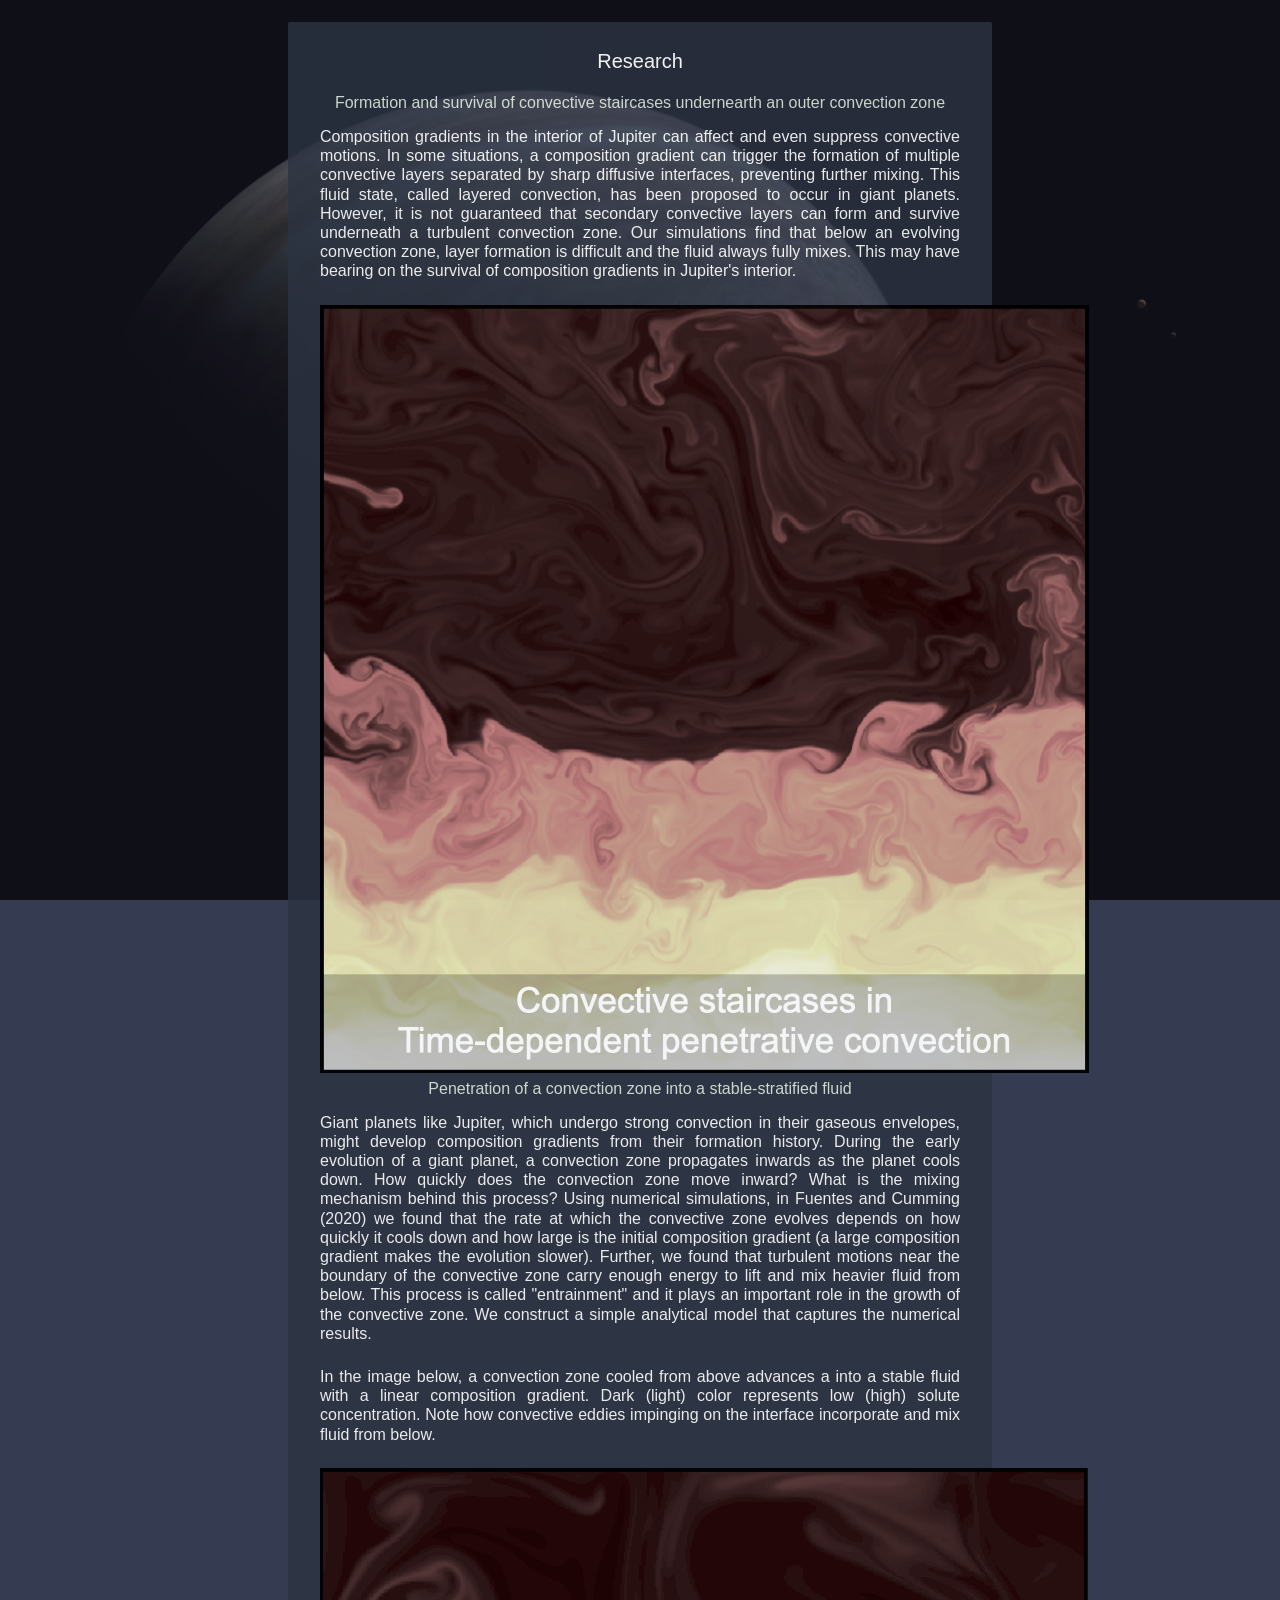
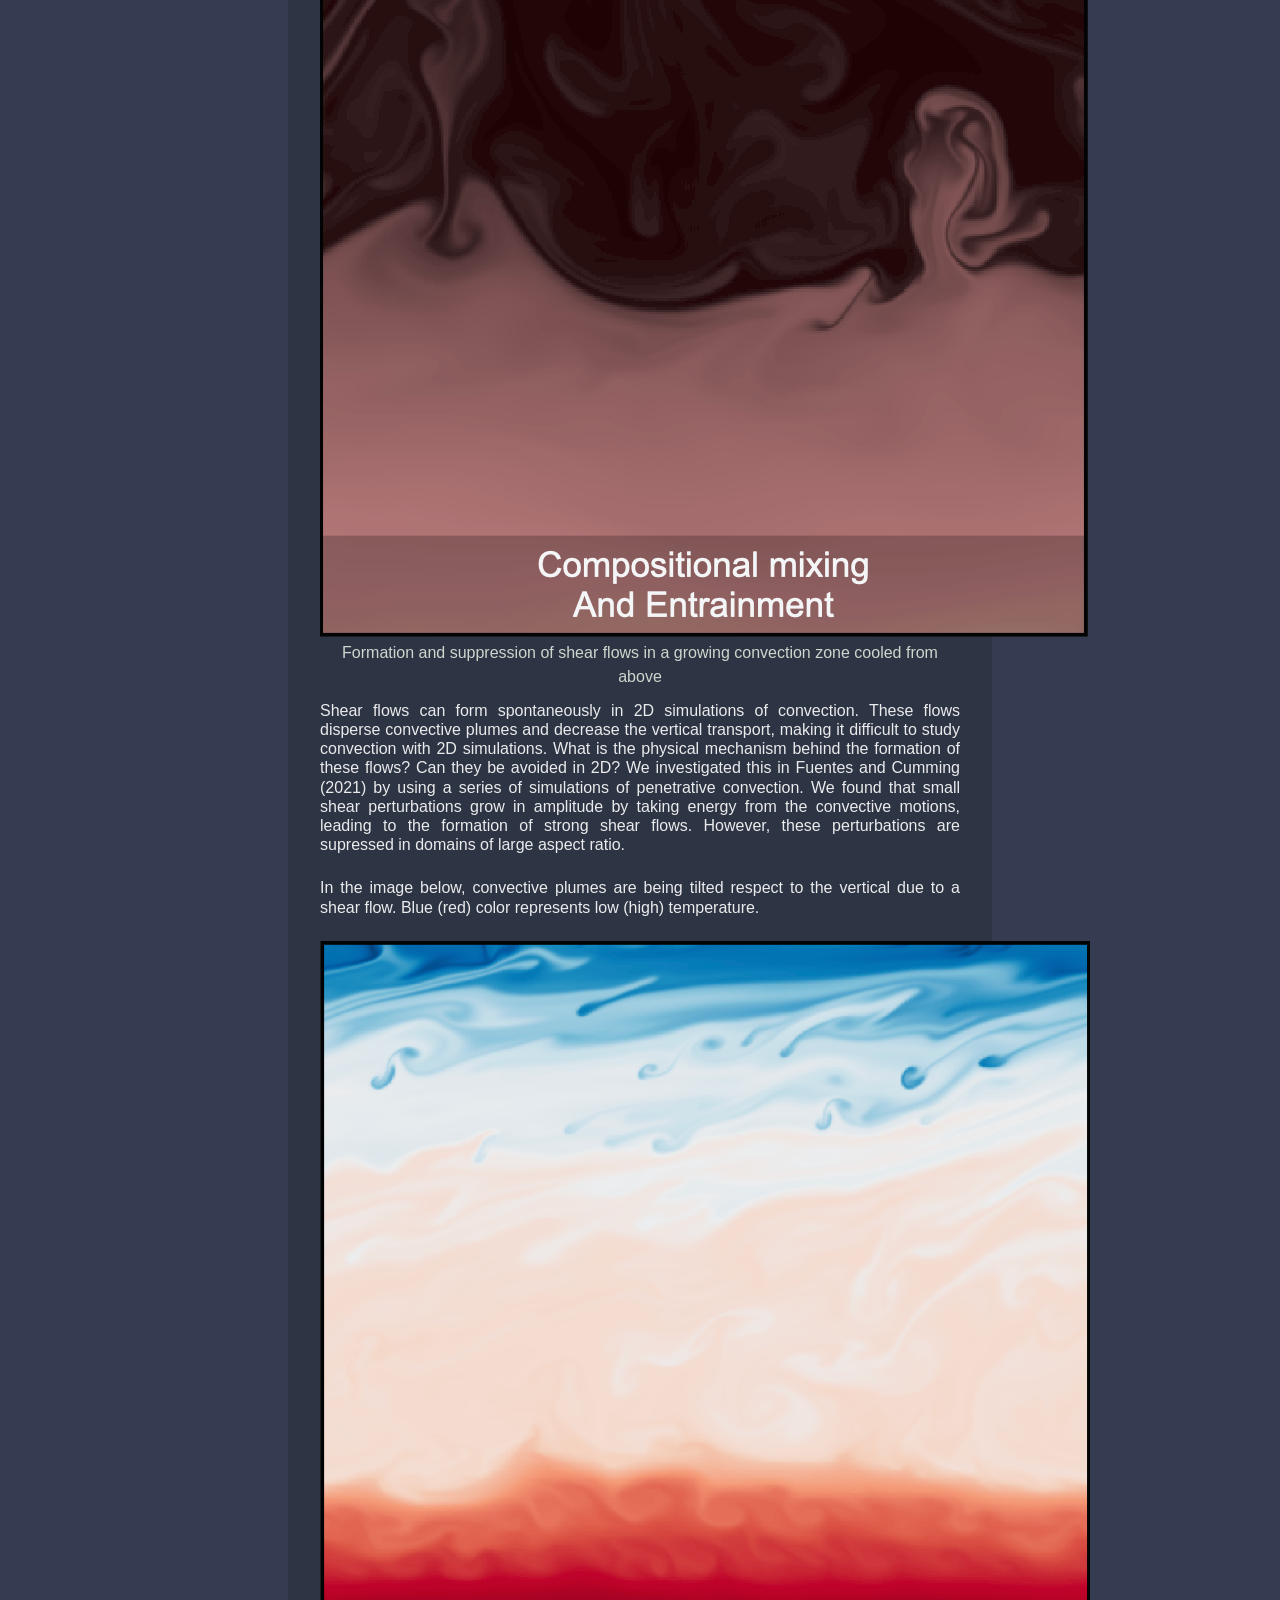
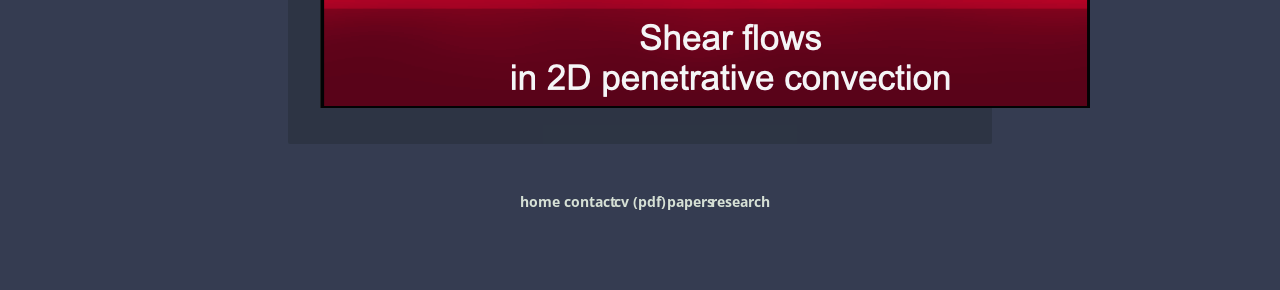
==== research.html @ 8d71b3c2 "update" ====
<!DOCTYPE HTML>
<html>
  <head>
    <!-- Global site tag (gtag.js) - Google Analytics -->
    <script async src="https://www.googletagmanager.com/gtag/js?id=UA-88194582-4"></script>
    <script>
     window.dataLayer = window.dataLayer || [];
     function gtag(){dataLayer.push(arguments);}
     gtag('js', new Date());

     gtag('config', 'UA-88194582-4');
    </script>
    <title>Rafael Fuentes</title>
    <meta charset="utf-8" />
    <meta name="viewport" content="width=device-width, initial-scale=1, user-scalable=no" />
    <link rel="stylesheet" href="assets/css/main.css" />
    <noscript><link rel="stylesheet" href="assets/css/noscript.css" /></noscript>
    <meta name="description" content="Astrophysicist, trail runner and cookie monster">
    <meta name="keywords" content="Rafael Fuentes, jorafb, Rafa, Astro, Astronomy, Astrophysics, Fluid dynamics, Gas giants, Jupiter">
    <meta name="author" content="Rafael Fuentes">
    
    <!-- Open Graphs tabs -->
    <meta property="og:url" content="https://jorafb.github.io" /> 
    <meta property="og:title" content="Rafael Fuentes" />
    <meta property="og:site_name" content="Rafael Fuentes | astrophysicist at CU Boulder" /> 
    <meta property="og:image" content="https://jorafb.github.io/images/bg5.jpg" /> 
    <meta property="og:description" content="Astrophysicist, trail runner and cookie monster" />

  </head>

  <!-- <body class="is-preload"> -->
  <body>

    <!-- Wrapper -->
    <div id="wrapper">

      <!-- Main -->
      <section id="main" class="white">
	<header>
	  <h2>Research</h2>
	</header>
	
	<h3>Formation and survival of convective staircases undernearth an outer convection zone</h3>
	<p>
	Composition gradients in the interior of Jupiter can affect and even suppress convective motions. In some situations, a composition gradient can trigger the formation of multiple convective layers separated by sharp diffusive interfaces, preventing further mixing. This fluid state, called layered convection, has been proposed to occur in giant planets. However, it is not guaranteed that secondary convective layers can form and survive underneath a turbulent convection zone. Our simulations find that below an evolving convection zone, layer formation is difficult and the fluid always fully mixes. This may have bearing on the survival of composition gradients in Jupiter's interior.
		</p>
		<img src="./images/staircase.png" alt="Layered convection",style="max-width: 50%;">
		
	
	
	<h3>Penetration of a convection zone into a stable-stratified fluid</h3>
	
	<p>
	  Giant planets like Jupiter, which undergo strong convection in their gaseous envelopes, might develop composition gradients from their formation history. During the early evolution of a giant planet, a convection zone propagates inwards as the planet cools down. How quickly does the convection zone move inward? What is the mixing mechanism behind this process? Using numerical simulations, in <a href="https://ui.adsabs.harvard.edu/abs/2020PhRvF...5l4501F/abstract" target="_black">Fuentes and Cumming (2020)</a> we found that the rate at which the convective zone evolves depends on how quickly it cools down and how large is the initial composition gradient (a large composition gradient makes the evolution slower). Further, we found that turbulent motions near the boundary of the convective zone carry enough energy to lift and mix heavier fluid from below. This process is called "entrainment" and it plays an important role in the growth of the convective zone. We construct a simple analytical model that captures the numerical results.
	  </p>
	  
  	<p>In the image below, a convection zone cooled from above advances a into a stable fluid with a linear composition gradient. Dark (light) color represents low (high) solute concentration. Note how convective eddies impinging on the interface incorporate and mix fluid from below.</p>
	<img src="./images/conv_zone.png" alt="Propagation of an outer convection zone",style="max-width: 50%;">
	
	
	<h3>Formation and suppression of shear flows in a growing convection zone cooled from above</h3>
	
	<p>
	  Shear flows can form spontaneously in 2D simulations of convection. These flows disperse convective plumes and decrease the vertical transport, making it difficult to study convection with 2D simulations. What is the physical mechanism behind the formation of these flows? Can they be avoided in 2D? We investigated this in <a href="https://ui.adsabs.harvard.edu/abs/2021PhRvF...6g4502F/abstract" target="_black">Fuentes and Cumming (2021)</a> by using a series of simulations of penetrative convection. We found that small shear perturbations grow in amplitude by taking energy from the convective motions, leading to the formation of strong shear flows. However, these perturbations are supressed in domains of large aspect ratio.
	  </p>
	  
  	<p>In the image below, convective plumes are being tilted respect to the vertical due to a shear flow. Blue (red) color represents low (high) temperature.</p>
	<img src="./images/shear.png" alt="Shear flows driven by convection",style="max-width: 50%;">
	
	
      </section>

      <br>
      
      <section>
	<footer>
	  <ul class="icons">
		<li><a href="index.html" class="fa-home"><span class="link-text">home</span></a></li>
	    <li><a href="mailto:jorafb92@gmail.com" target="_blank" class="fa fa-envelope"><span class="link-text">contact</span></a></li>
	    <!--<li><a href="bio.html" class="fa-id-badge"><span class="link-text">bio</span></a></li>-->
	    <li><a href="images/CV.pdf" target="_blank" class="fa-file-pdf-o"><span class="link-text">cv (pdf)</span></a></li>
	    <li><a href="https://ui.adsabs.harvard.edu/public-libraries/GbQzUSvESiKZHU8t9083Lg" target="_blank" class="fa-paper-plane-o">
	      <span class="link-text">papers</span></a></li>
	    <li><a href="research.html" class="fa-graduation-cap"><span class="link-text">research</span></a></li>
	  </ul>
	</footer>
      </section>
      <br>
      <!-- Footer -->
      <footer id="footer">
      </footer>

    </div>

    <!-- Scripts -->
    <!-- <script>
	 if ('addEventListener' in window) {
	 window.addEventListener('load', function() { document.body.className = document.body.className.replace(/\bis-preload\b/, ''); });
	 document.body.className += (navigator.userAgent.match(/(MSIE|rv:11\.0)/) ? ' is-ie' : '');
	 }
	 </script> -->

  </body>
</html>
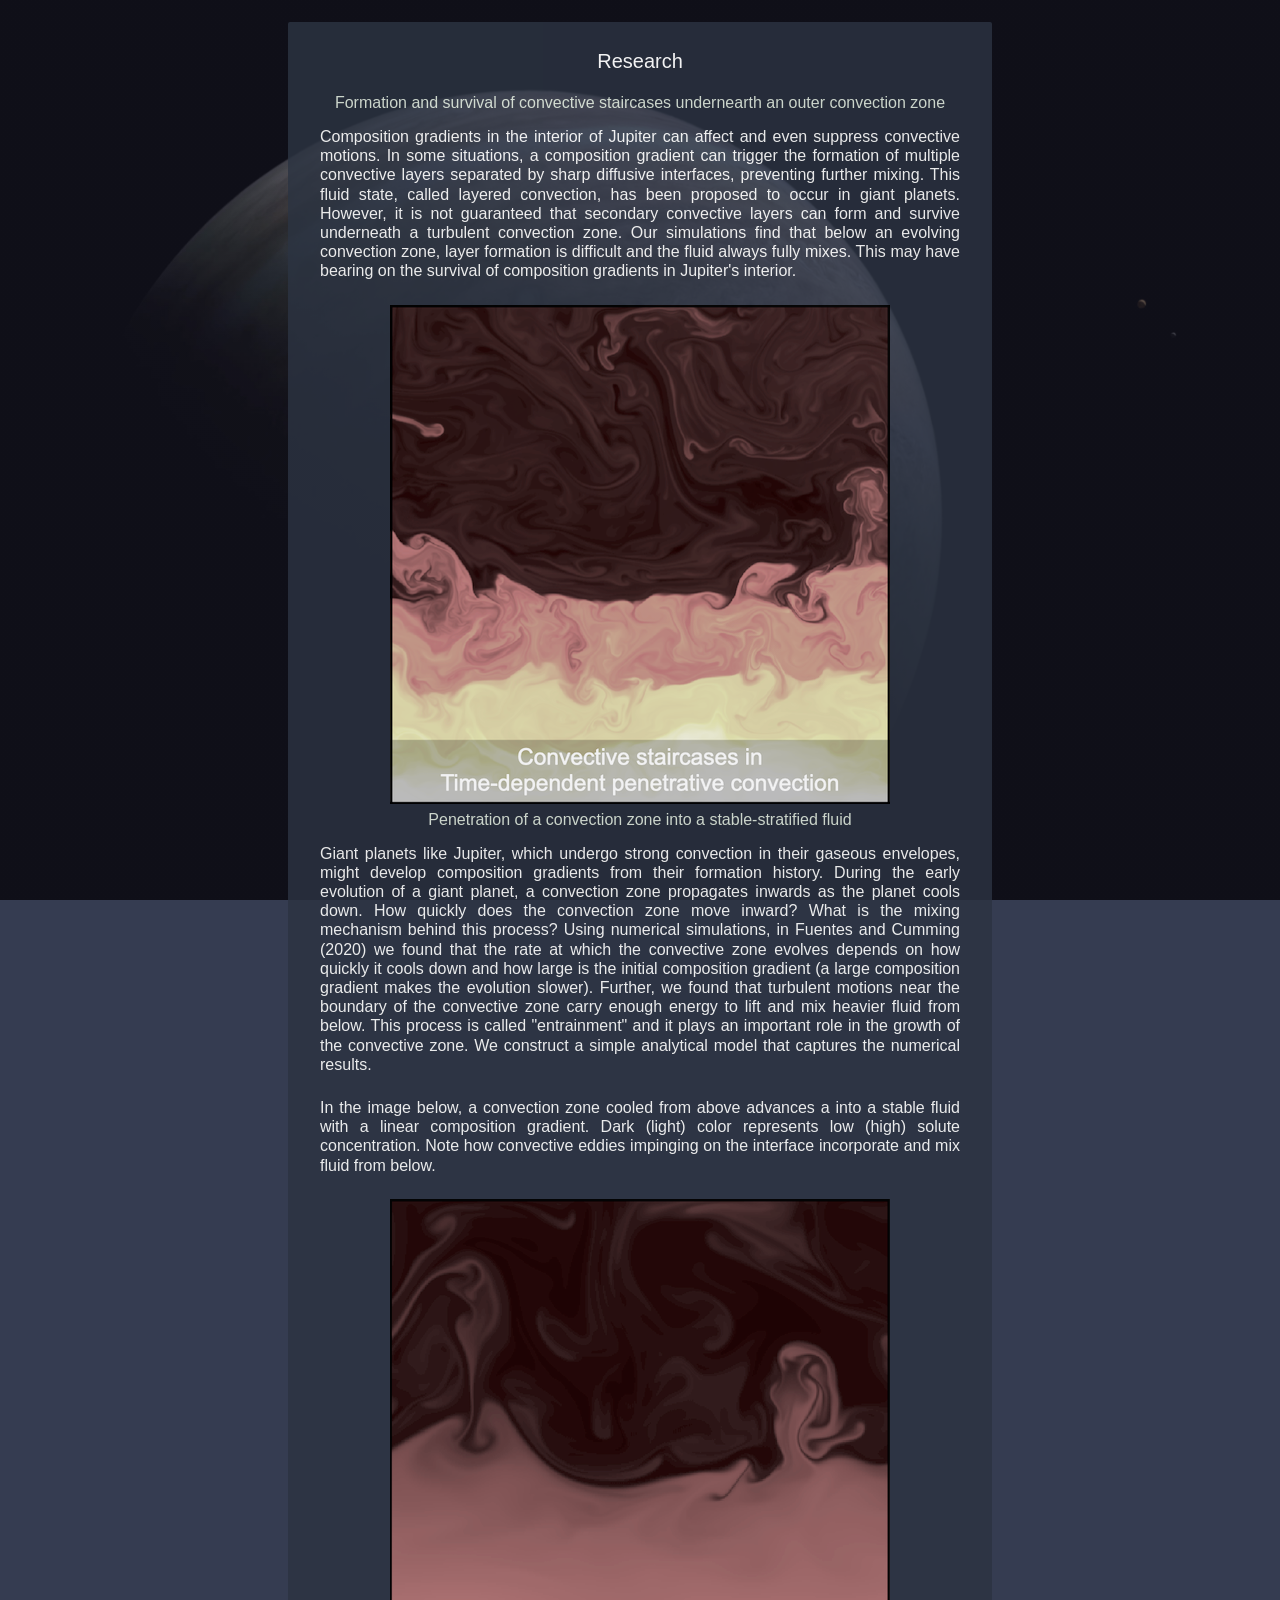
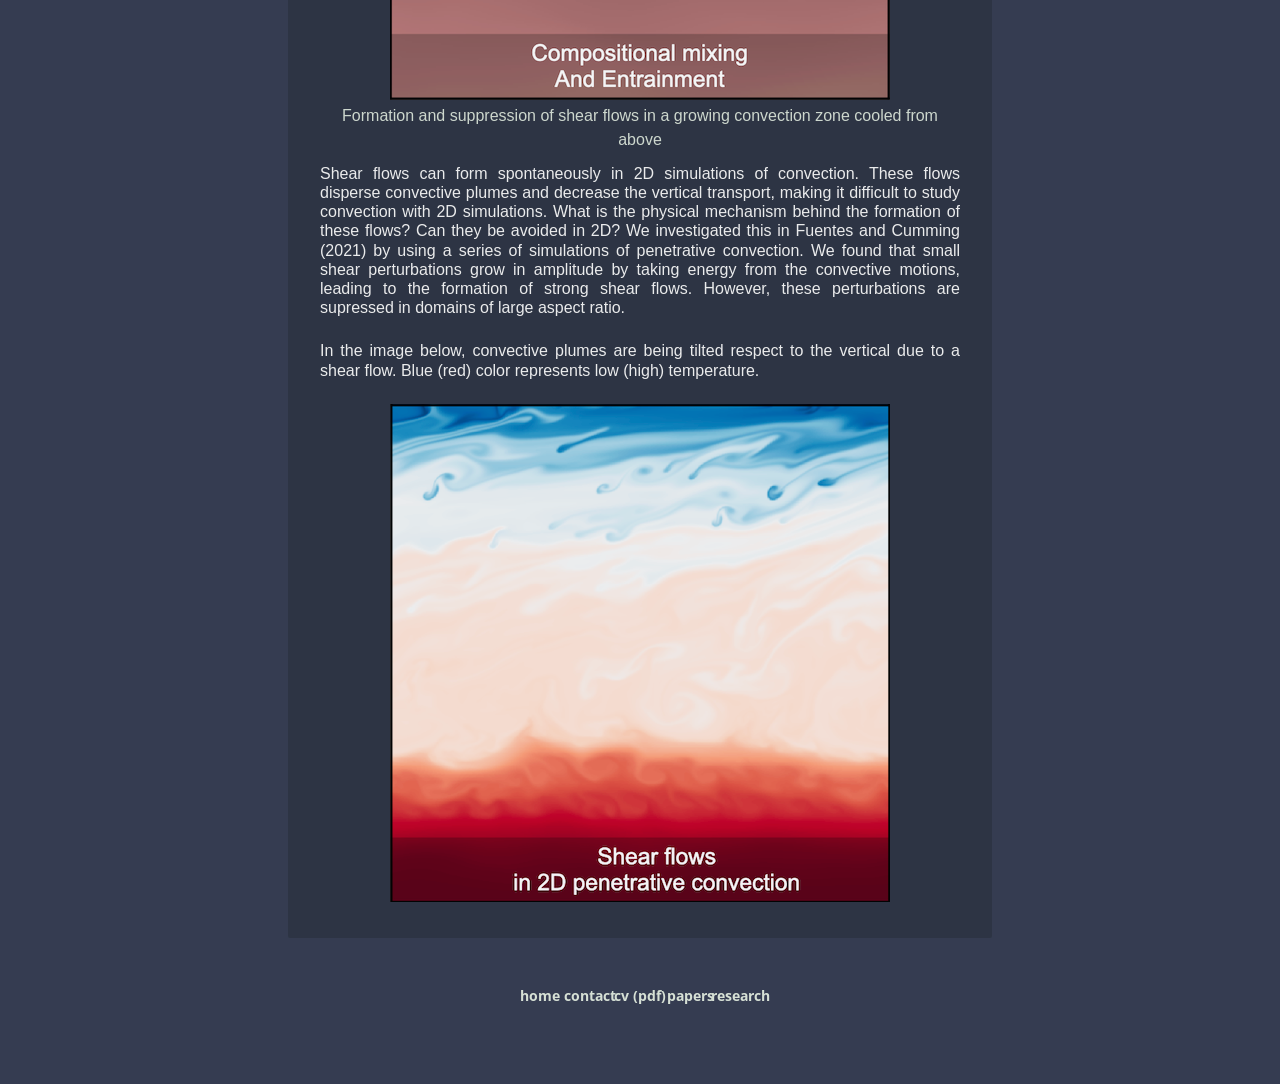
==== commit cf55faae: "update" ====
--- a/research.html
+++ b/research.html
@@ -44,7 +44,7 @@
 	<p>
 	Composition gradients in the interior of Jupiter can affect and even suppress convective motions. In some situations, a composition gradient can trigger the formation of multiple convective layers separated by sharp diffusive interfaces, preventing further mixing. This fluid state, called layered convection, has been proposed to occur in giant planets. However, it is not guaranteed that secondary convective layers can form and survive underneath a turbulent convection zone. Our simulations find that below an evolving convection zone, layer formation is difficult and the fluid always fully mixes. This may have bearing on the survival of composition gradients in Jupiter's interior.
 		</p>
-		<img src="./images/staircase.png" alt="Layered convection",style="max-width: 50%;">
+		<img src="./images/staircase.png" alt="Layered convection">
 		
 	
 	
@@ -55,7 +55,7 @@
 	  </p>
 	  
   	<p>In the image below, a convection zone cooled from above advances a into a stable fluid with a linear composition gradient. Dark (light) color represents low (high) solute concentration. Note how convective eddies impinging on the interface incorporate and mix fluid from below.</p>
-	<img src="./images/conv_zone.png" alt="Propagation of an outer convection zone",style="max-width: 50%;">
+	<img src="./images/conv_zone.png" alt="Propagation of an outer convection zone">
 	
 	
 	<h3>Formation and suppression of shear flows in a growing convection zone cooled from above</h3>
@@ -65,7 +65,7 @@
 	  </p>
 	  
   	<p>In the image below, convective plumes are being tilted respect to the vertical due to a shear flow. Blue (red) color represents low (high) temperature.</p>
-	<img src="./images/shear.png" alt="Shear flows driven by convection",style="max-width: 50%;">
+	<img src="./images/shear.png" alt="Shear flows driven by convection">
 	
 	
       </section>
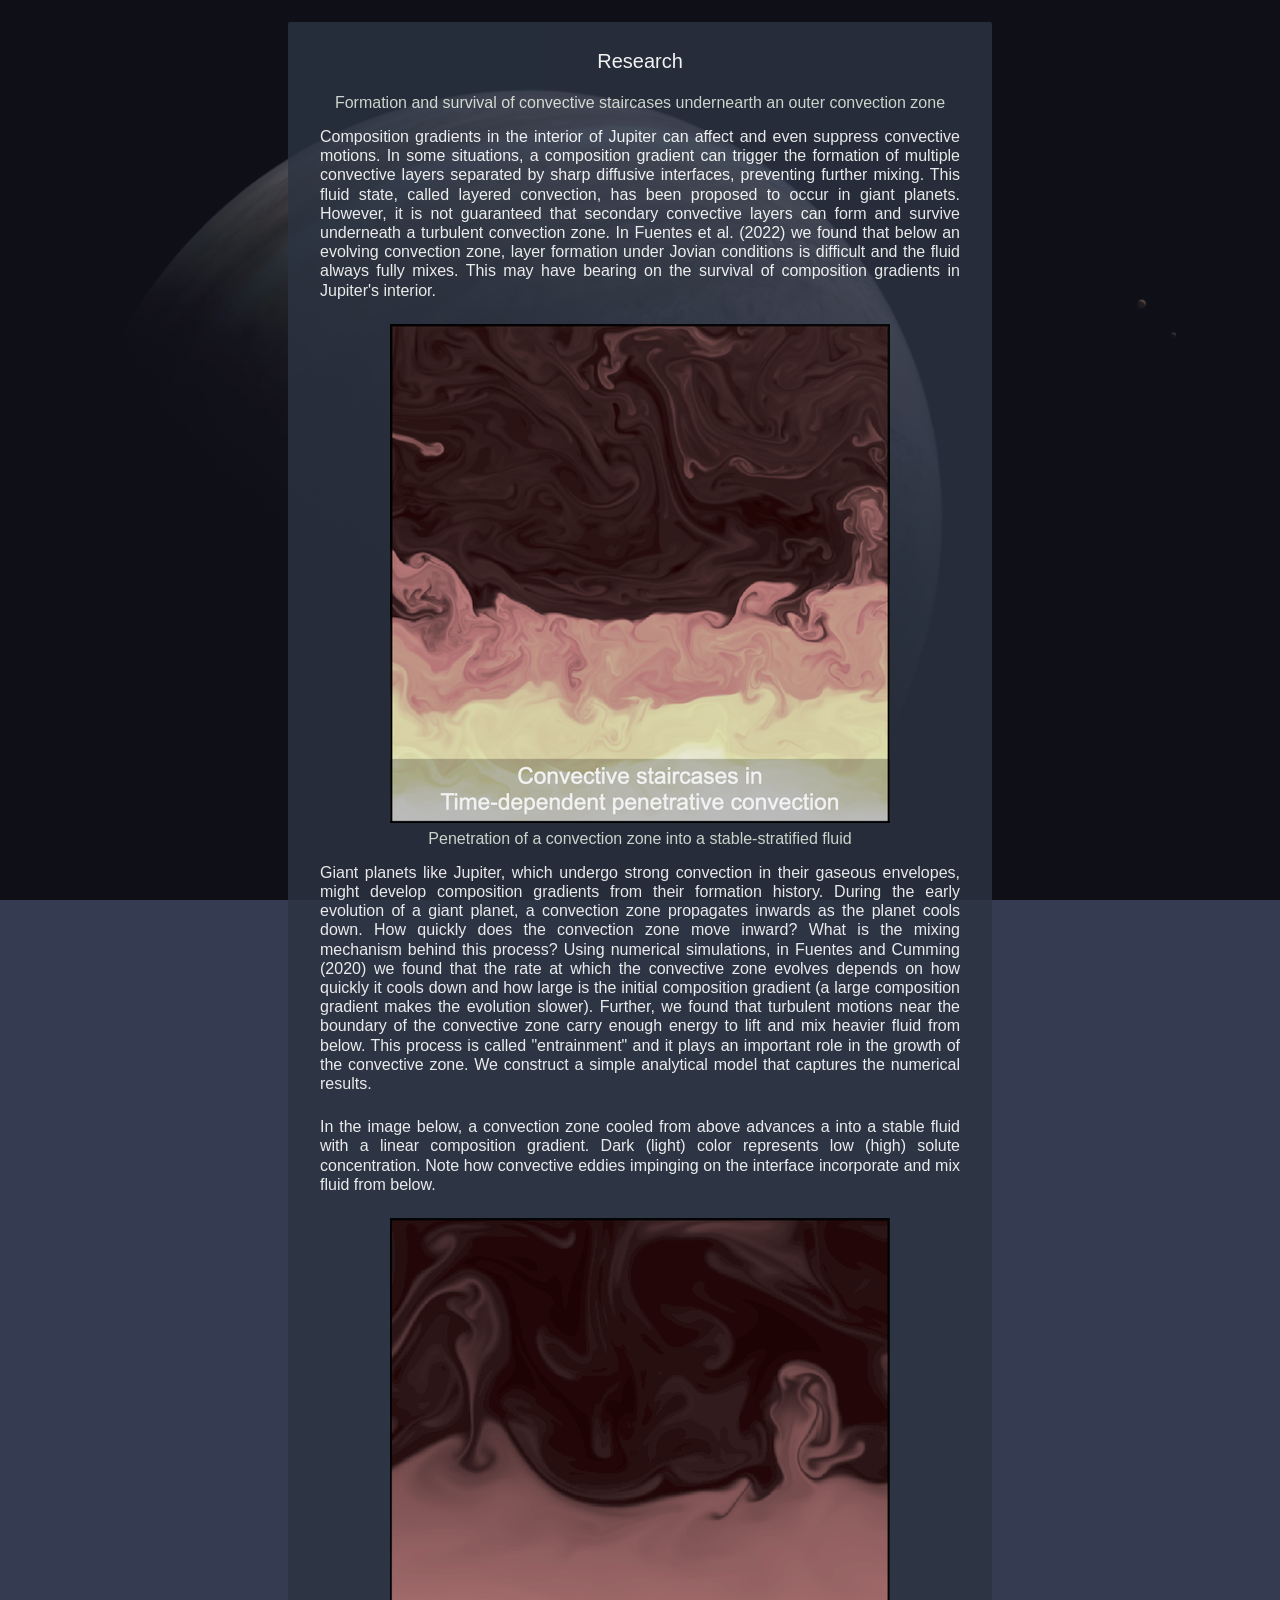
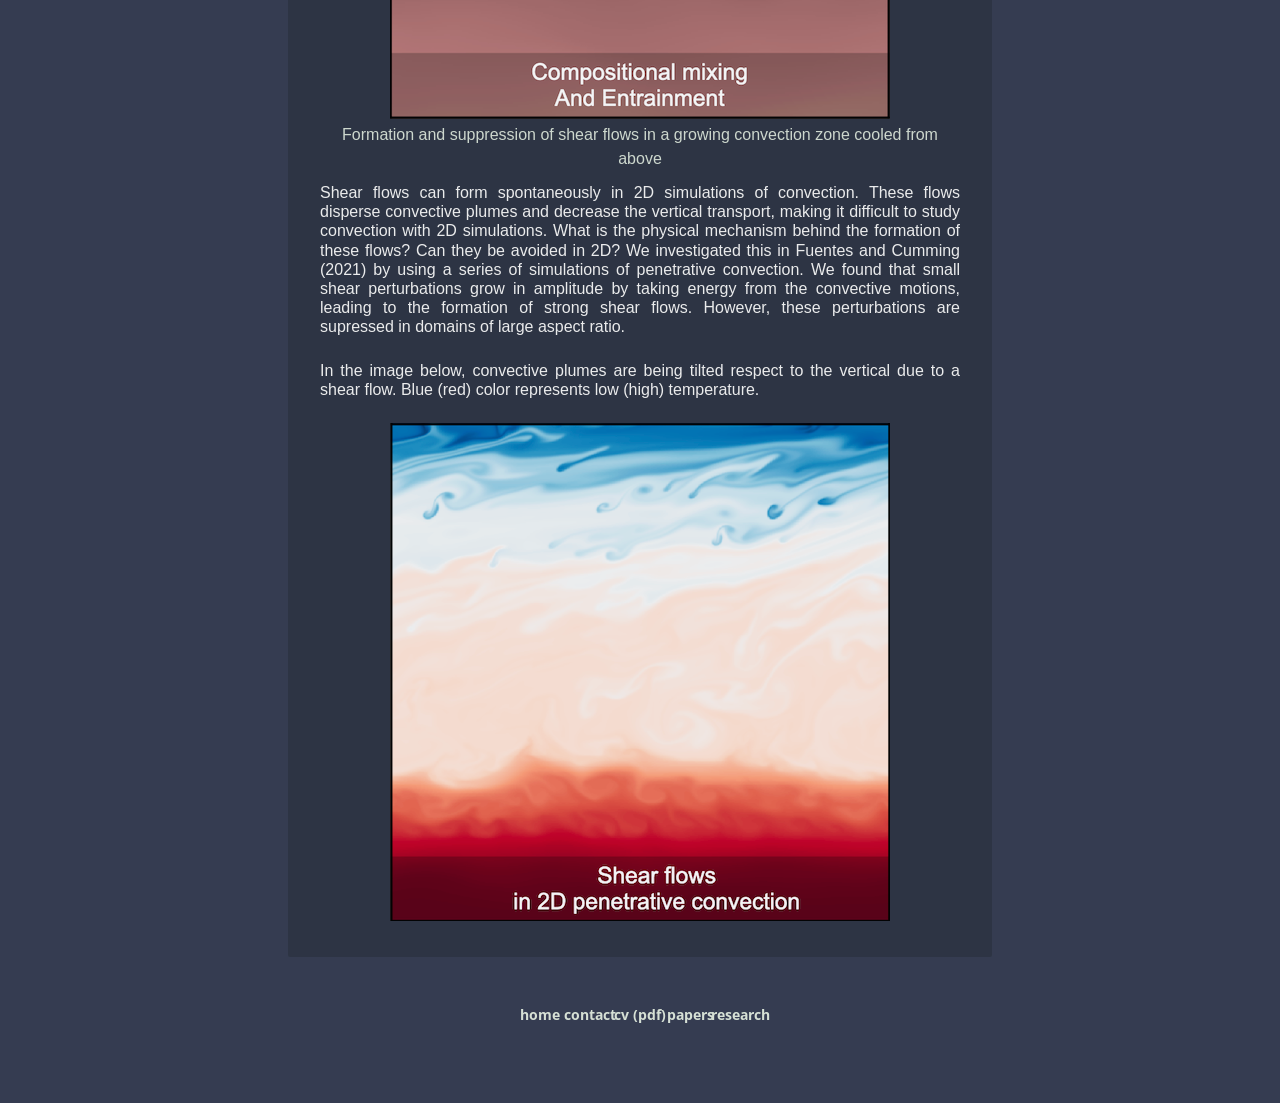
==== commit 5e8a10f8: "Update research.html" ====
--- a/research.html
+++ b/research.html
@@ -42,11 +42,11 @@
 	
 	<h3>Formation and survival of convective staircases undernearth an outer convection zone</h3>
 	<p>
-	Composition gradients in the interior of Jupiter can affect and even suppress convective motions. In some situations, a composition gradient can trigger the formation of multiple convective layers separated by sharp diffusive interfaces, preventing further mixing. This fluid state, called layered convection, has been proposed to occur in giant planets. However, it is not guaranteed that secondary convective layers can form and survive underneath a turbulent convection zone. Our simulations find that below an evolving convection zone, layer formation is difficult and the fluid always fully mixes. This may have bearing on the survival of composition gradients in Jupiter's interior.
+	Composition gradients in the interior of Jupiter can affect and even suppress convective motions. In some situations, a composition gradient can trigger the formation of multiple convective layers separated by sharp diffusive interfaces, preventing further mixing. This fluid state, called layered convection, has been proposed to occur in giant planets. However, it is not guaranteed that secondary convective layers can form and survive underneath a turbulent convection zone. In <a href="https://ui.adsabs.harvard.edu/abs/2022arXiv220412643F/abstract" target="_black">Fuentes et al. (2022)</a> we found that below an evolving convection zone, layer formation under Jovian conditions is difficult and the fluid always fully mixes. This may have bearing on the survival of composition gradients in Jupiter's interior.
 		</p>
 		<img src="./images/staircase.png" alt="Layered convection">
 		
-	
+	<br>
 	
 	<h3>Penetration of a convection zone into a stable-stratified fluid</h3>
 	
@@ -57,6 +57,7 @@
   	<p>In the image below, a convection zone cooled from above advances a into a stable fluid with a linear composition gradient. Dark (light) color represents low (high) solute concentration. Note how convective eddies impinging on the interface incorporate and mix fluid from below.</p>
 	<img src="./images/conv_zone.png" alt="Propagation of an outer convection zone">
 	
+	<br>
 	
 	<h3>Formation and suppression of shear flows in a growing convection zone cooled from above</h3>
 	
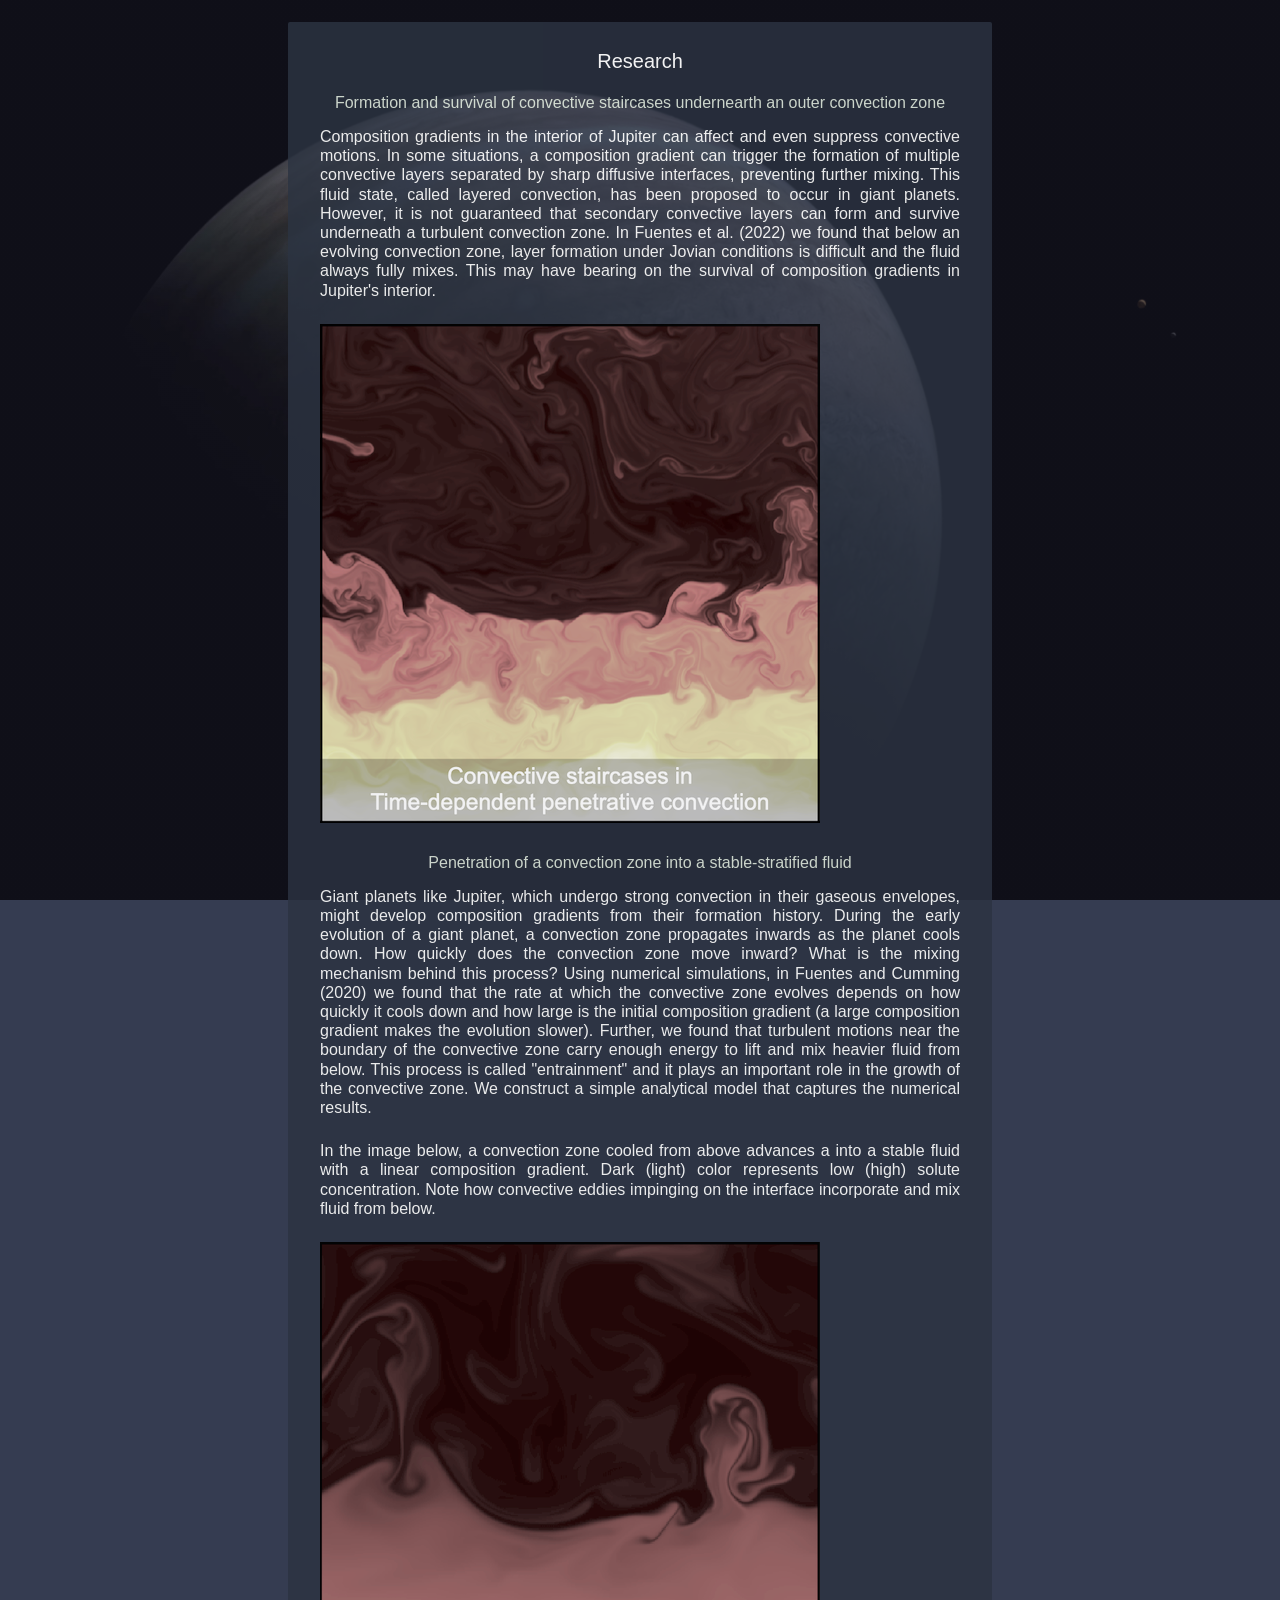
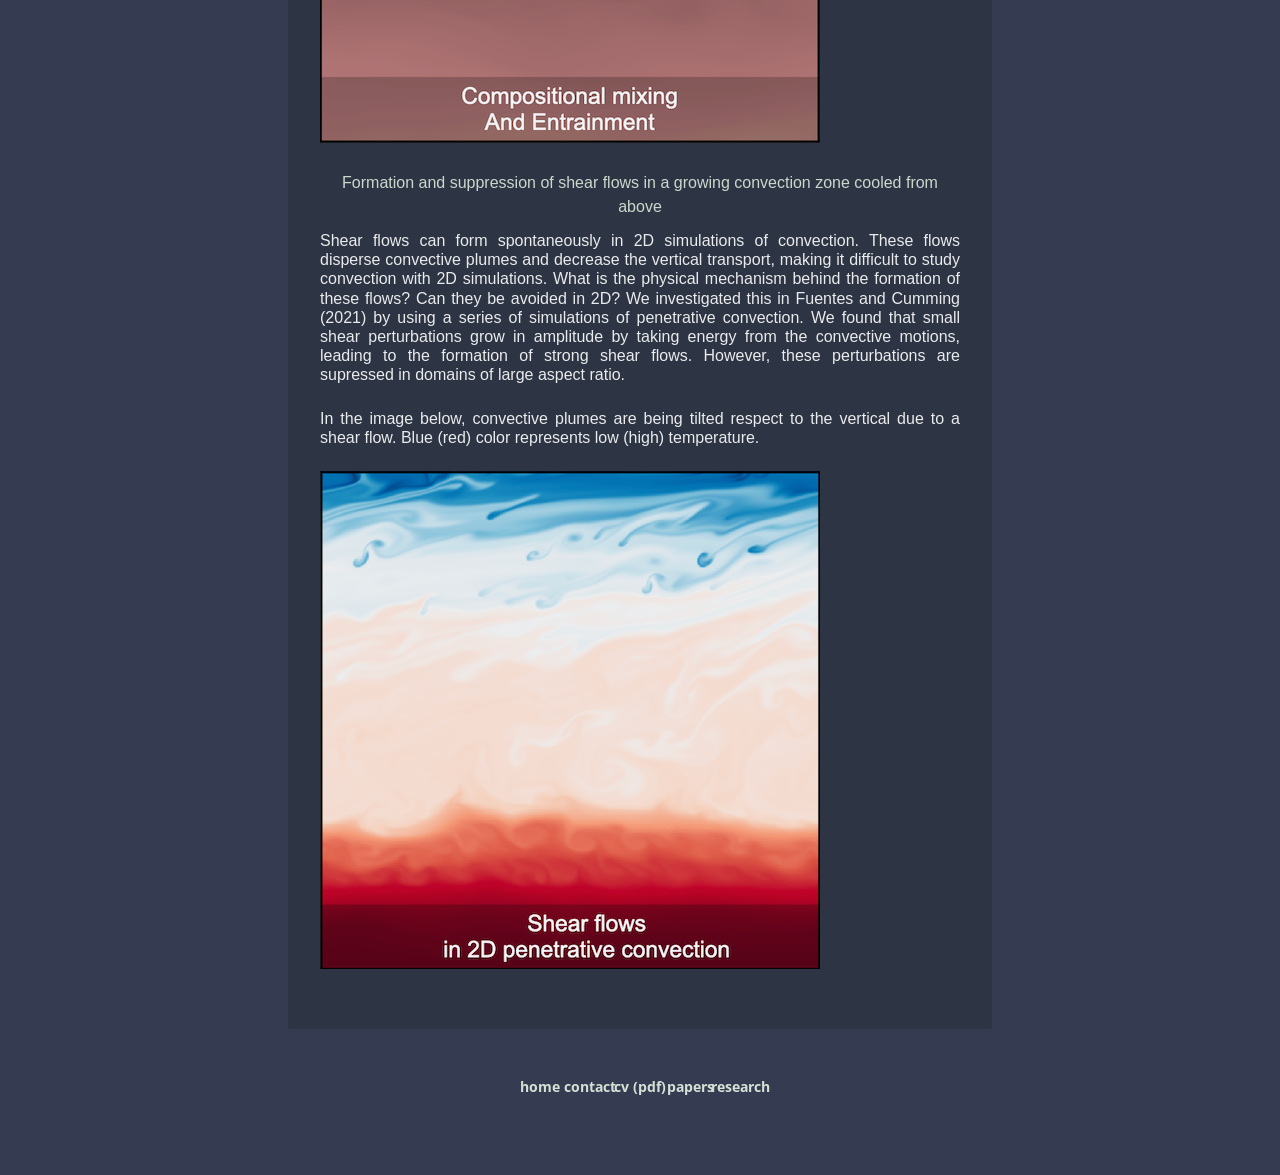
==== commit fb1ff7bc: "Update research.html" ====
--- a/research.html
+++ b/research.html
@@ -44,9 +44,10 @@
 	<p>
 	Composition gradients in the interior of Jupiter can affect and even suppress convective motions. In some situations, a composition gradient can trigger the formation of multiple convective layers separated by sharp diffusive interfaces, preventing further mixing. This fluid state, called layered convection, has been proposed to occur in giant planets. However, it is not guaranteed that secondary convective layers can form and survive underneath a turbulent convection zone. In <a href="https://ui.adsabs.harvard.edu/abs/2022arXiv220412643F/abstract" target="_black">Fuentes et al. (2022)</a> we found that below an evolving convection zone, layer formation under Jovian conditions is difficult and the fluid always fully mixes. This may have bearing on the survival of composition gradients in Jupiter's interior.
 		</p>
+		<p>
 		<img src="./images/staircase.png" alt="Layered convection">
-		
-	<br>
+		</p>
+
 	
 	<h3>Penetration of a convection zone into a stable-stratified fluid</h3>
 	
@@ -55,9 +56,10 @@
 	  </p>
 	  
   	<p>In the image below, a convection zone cooled from above advances a into a stable fluid with a linear composition gradient. Dark (light) color represents low (high) solute concentration. Note how convective eddies impinging on the interface incorporate and mix fluid from below.</p>
+	<p>
 	<img src="./images/conv_zone.png" alt="Propagation of an outer convection zone">
+	</p>
 	
-	<br>
 	
 	<h3>Formation and suppression of shear flows in a growing convection zone cooled from above</h3>
 	
@@ -66,8 +68,9 @@
 	  </p>
 	  
   	<p>In the image below, convective plumes are being tilted respect to the vertical due to a shear flow. Blue (red) color represents low (high) temperature.</p>
+	<p>
 	<img src="./images/shear.png" alt="Shear flows driven by convection">
-	
+	</p>
 	
       </section>
 
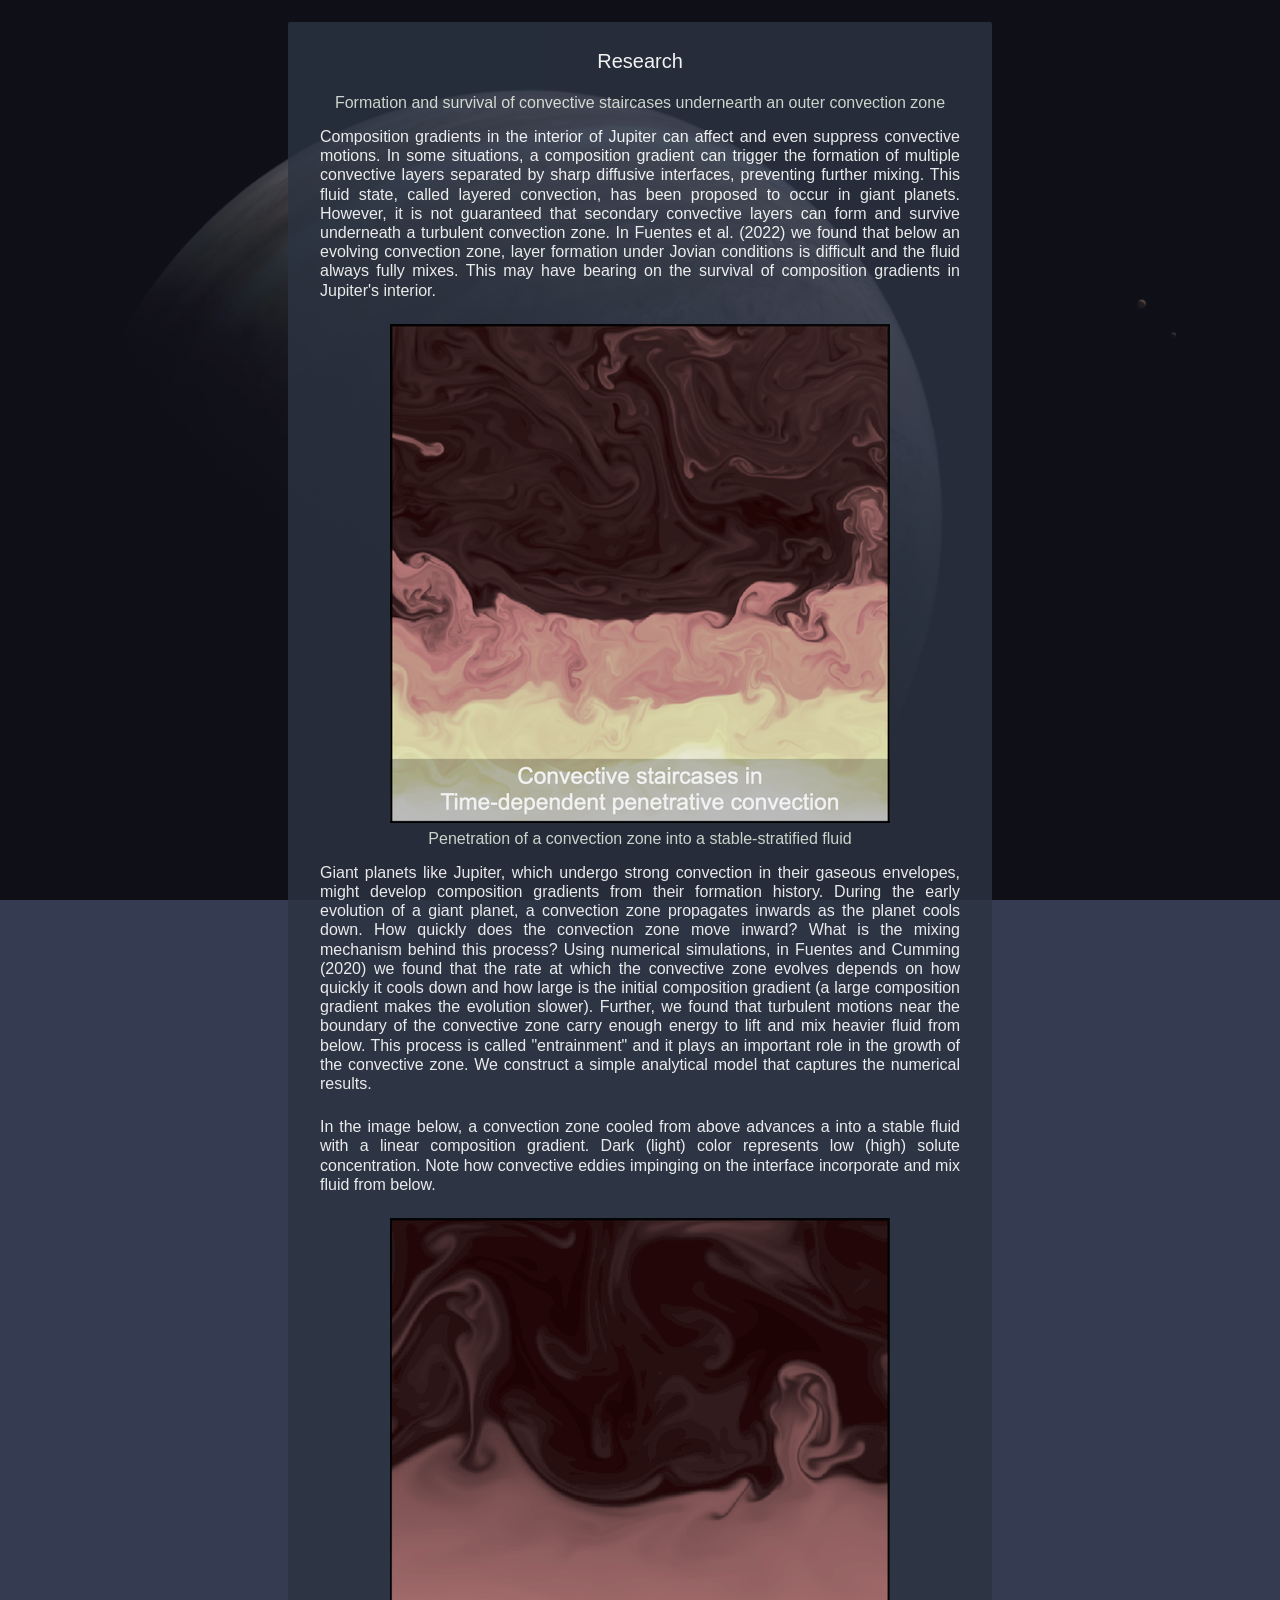
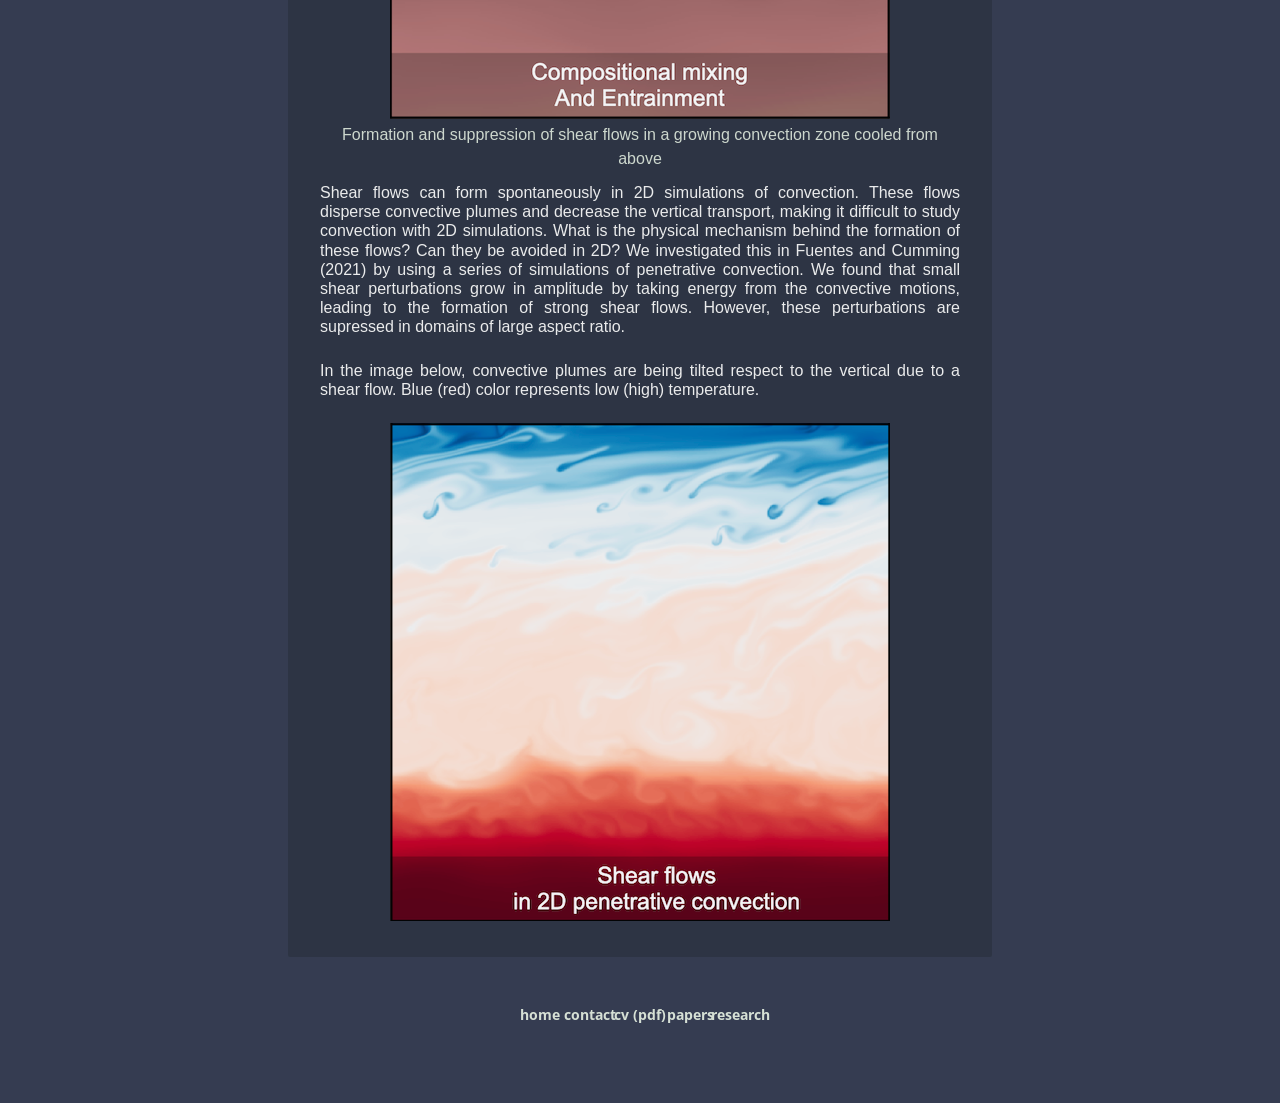
==== commit db60ed27: "Update research.html" ====
--- a/research.html
+++ b/research.html
@@ -44,9 +44,9 @@
 	<p>
 	Composition gradients in the interior of Jupiter can affect and even suppress convective motions. In some situations, a composition gradient can trigger the formation of multiple convective layers separated by sharp diffusive interfaces, preventing further mixing. This fluid state, called layered convection, has been proposed to occur in giant planets. However, it is not guaranteed that secondary convective layers can form and survive underneath a turbulent convection zone. In <a href="https://ui.adsabs.harvard.edu/abs/2022arXiv220412643F/abstract" target="_black">Fuentes et al. (2022)</a> we found that below an evolving convection zone, layer formation under Jovian conditions is difficult and the fluid always fully mixes. This may have bearing on the survival of composition gradients in Jupiter's interior.
 		</p>
-		<p>
+		
 		<img src="./images/staircase.png" alt="Layered convection">
-		</p>
+		
 
 	
 	<h3>Penetration of a convection zone into a stable-stratified fluid</h3>
@@ -56,9 +56,9 @@
 	  </p>
 	  
   	<p>In the image below, a convection zone cooled from above advances a into a stable fluid with a linear composition gradient. Dark (light) color represents low (high) solute concentration. Note how convective eddies impinging on the interface incorporate and mix fluid from below.</p>
-	<p>
+
 	<img src="./images/conv_zone.png" alt="Propagation of an outer convection zone">
-	</p>
+
 	
 	
 	<h3>Formation and suppression of shear flows in a growing convection zone cooled from above</h3>
@@ -68,9 +68,9 @@
 	  </p>
 	  
   	<p>In the image below, convective plumes are being tilted respect to the vertical due to a shear flow. Blue (red) color represents low (high) temperature.</p>
-	<p>
+	
 	<img src="./images/shear.png" alt="Shear flows driven by convection">
-	</p>
+	
 	
       </section>
 
